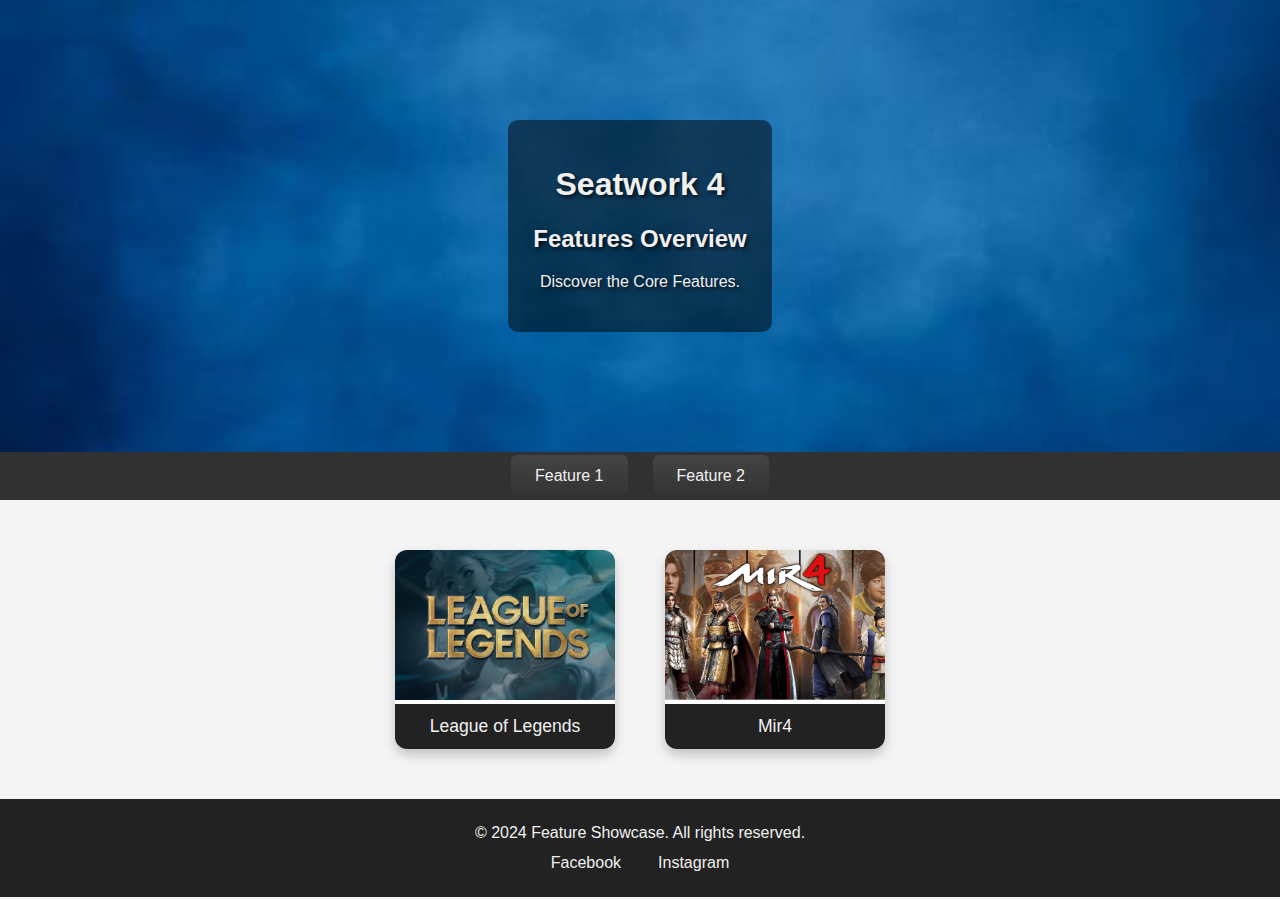
==== index.html @ b7774e02 "docs(READ); answer guide questions" ====
<!DOCTYPE html>
<html lang="en">
<head>
    <meta charset="UTF-8">
    <meta name="viewport" content="width=device-width, initial-scale=1.0">
    <title>Feature Showcase</title>
    <link rel="stylesheet" href="./assets/css/style.css">
</head>
<body>
    <header>
        <div class="overlay">
            <h1>Seatwork 4</h1>
            <h2>Features Overview</h2>
            <p>Discover the Core Features.</p>
        </div>
    </header>
    <nav>
        <ul>
            <li>
                <a href="./pages/page1/index.html">Feature 1</a>
            </li>
            <li>
                <a href="./pages/page2/index.html">Feature 2</a>
            </li>
        </ul>
    </nav>
    <section class="highlights">
        <div class="card">
            <a href="./pages/page1/index.html">
                <img src="./assets/img/LeagueofLegendsPicture.jpeg" alt="Feature 1">
            </a>
            <div class="card-text">League of Legends</div>
        </div>
        <div class="card">
            <a href="./pages/page2/index.html">
                <img src="./assets/img/Mir4.png" alt="Feature 2">
            </a>
            <div class="card-text">Mir4</div>
        </div>
    </section>
    <footer>
        <p>© 2024 Feature Showcase. All rights reserved.</p>
        <ul class="social-media">
            <li><a href="#">Facebook</a></li>
            <li><a href="#">Instagram</a></li>
        </ul>
    </footer>
</body>
</html>
---- assets/css/style.css ----
body {
  font-family: 'Arial', sans-serif;
  margin: 0;
  padding: 0;
  background-color: #f4f4f4; /* Light background for contrast */
  color: #333; /* Darker text color for readability */
}

header {
  background-image: url('../img/pic random.jpg');
  background-size: cover;
  background-position: center;
  color: #f0f0f0;
  text-shadow: 2px 2px 4px rgba(0, 0, 0, 0.8);
  padding: 120px 0;
  text-align: center;
  position: relative;
}

header .overlay {
  background: rgba(0, 0, 0, 0.5); /* Dark overlay for better text visibility */
  padding: 25px;
  display: inline-block;
  border-radius: 10px; /* Rounded corners for the overlay */
}

nav {
  text-align: center;
  background: rgba(0, 0, 0, 0.8);
  padding: 15px 0;
}

nav ul {
  list-style-type: none;
  padding: 0;
  margin: 0;
  display: flex;
  justify-content: center;
  gap: 25px;
}

nav ul li {
  margin: 0;
}

nav ul li a {
  text-decoration: none;
  color: #f0f0f0;
  padding: 12px 24px;
  border-radius: 6px;
  background: linear-gradient(to bottom, #444444, #333333); /* Gradient for buttons */
  transition: background 0.3s ease;
}

nav ul li a:hover {
  background: linear-gradient(to bottom, #555555, #444444); /* Lighter hover effect */
}

.highlights {
  display: flex;
  justify-content: center;
  flex-wrap: wrap;
  padding: 25px;
}

.card {
  background: rgba(255, 255, 255, 0.9); /* Light card background */
  border-radius: 12px;
  overflow: hidden;
  width: 220px;
  margin: 25px;
  box-shadow: 0 6px 12px rgba(0, 0, 0, 0.2); /* Softer shadow */
  transition: transform 0.3s ease;
  text-align: center;
}

.card:hover {
  transform: scale(1.05); /* Slightly larger on hover */
}

.card img {
  width: 100%;
  height: 150px; /* Adjusted height for better aspect ratio */
  object-fit: cover;
}

.card-text {
  background-color: #222222;
  color: #f0f0f0;
  padding: 12px;
  font-size: 1.1em; /* Increased font size */
}

footer {
  background: #222222;
  color: #f0f0f0;
  text-align: center;
  padding: 25px 0;
}

footer p {
  margin: 0;
}

footer .social-media {
  list-style-type: none;
  padding: 0;
  margin: 12px 0 0 0;
  display: flex;
  justify-content: center;
  gap: 25px;
}

footer .social-media li {
  margin: 0;
}

footer .social-media li a {
  color: #f0f0f0;
  text-decoration: none;
  padding: 6px;
  transition: color 0.3s ease;
}

footer .social-media li a:hover {
  color: #ffcc00; /* Bright hover color for social links */
}
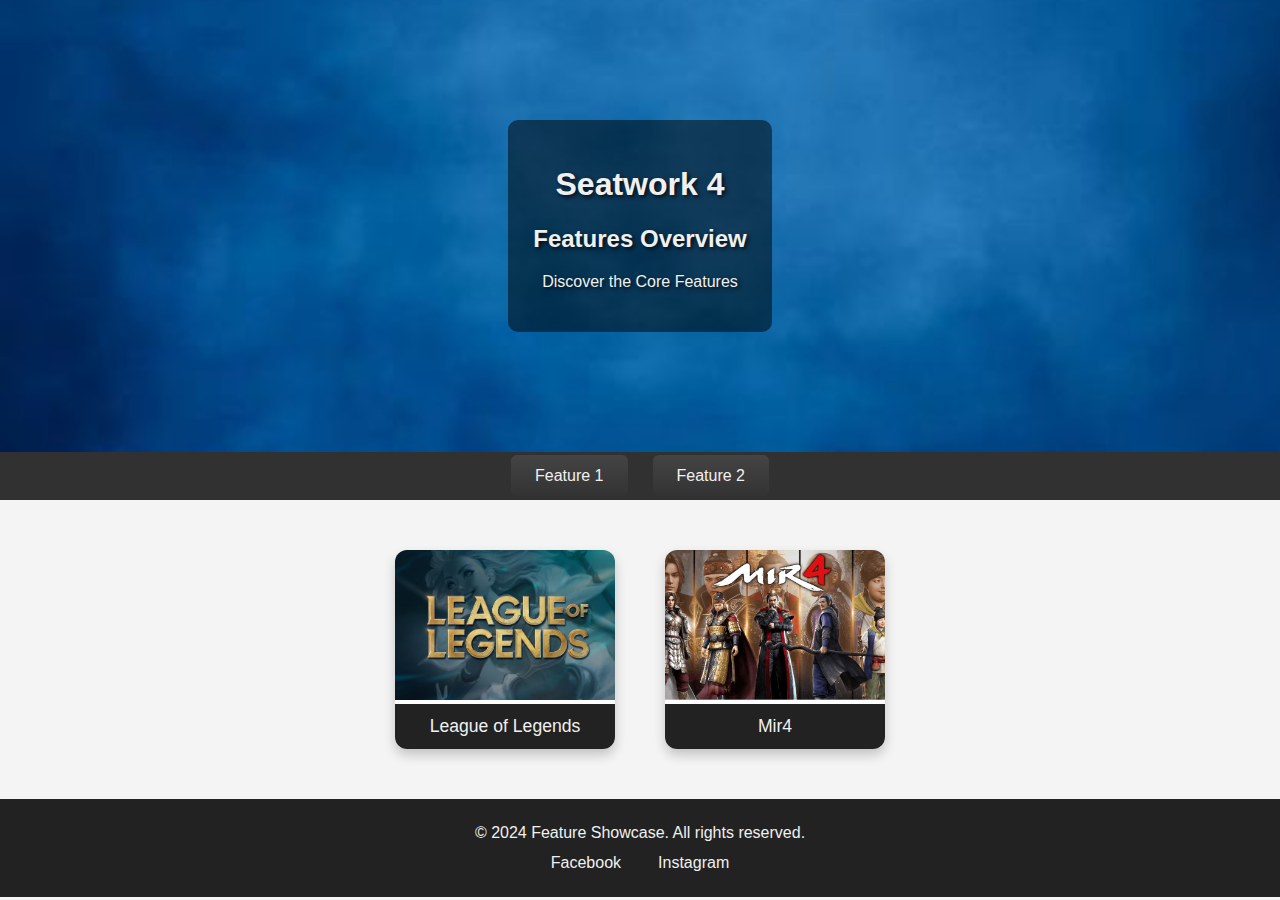
==== commit 523489f8: "refactor(home): add title" ====
--- a/index.html
+++ b/index.html
@@ -11,7 +11,7 @@
         <div class="overlay">
             <h1>Seatwork 4</h1>
             <h2>Features Overview</h2>
-            <p>Discover the Core Features.</p>
+            <p>Discover the Core Features</p>
         </div>
     </header>
     <nav>
